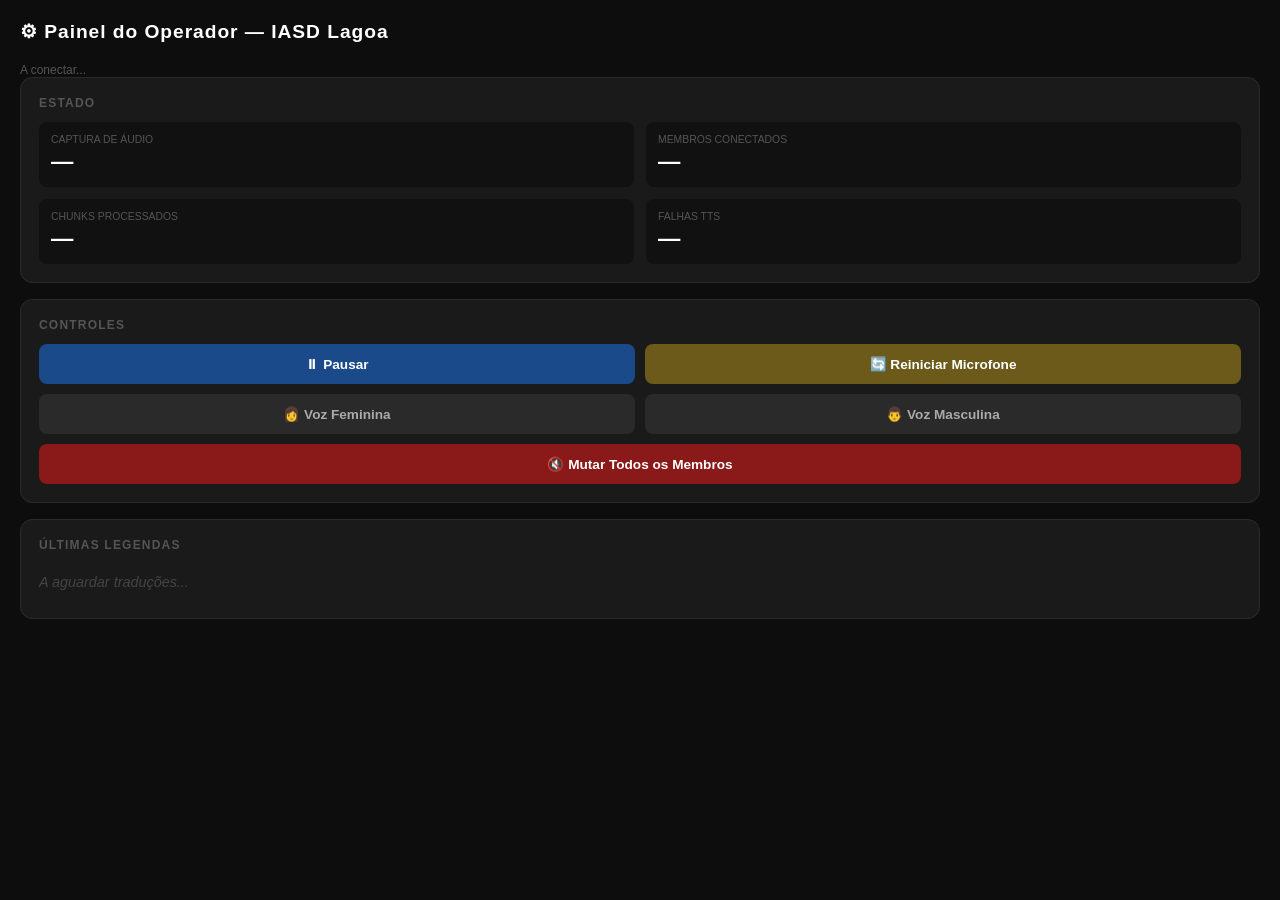
==== frontend/operator.html @ e96f9e97 "feat: add operator control panel with real-time status and controls Co-Authored-By: Claude Sonnet 4." ====
<!DOCTYPE html>
<html lang="pt">
<head>
    <meta charset="UTF-8" />
    <meta name="viewport" content="width=device-width, initial-scale=1.0" />
    <title>IASD – Painel do Operador</title>
    <style>
        * { margin: 0; padding: 0; box-sizing: border-box; }
        body { background: #0d0d0d; color: #e0e0e0; font-family: Arial, sans-serif; padding: 20px; }
        h1 { font-size: 1.2rem; color: #fff; margin-bottom: 20px; letter-spacing: 0.05em; }
        h2 { font-size: 0.75rem; color: #555; text-transform: uppercase; letter-spacing: 0.1em; margin-bottom: 12px; }
        section { background: #1a1a1a; border-radius: 12px; padding: 18px; margin-bottom: 16px; border: 1px solid #2a2a2a; }
        .stat-grid { display: grid; grid-template-columns: repeat(2, 1fr); gap: 12px; }
        .stat { background: #111; border-radius: 8px; padding: 12px; }
        .stat label { display: block; font-size: 0.65rem; color: #555; text-transform: uppercase; margin-bottom: 4px; }
        .stat span { font-size: 1.4rem; font-weight: bold; color: #fff; }
        .error-box { background: #3a0a0a; border: 1px solid #cc0000; border-radius: 8px; padding: 10px; margin-top: 12px; font-size: 0.8rem; color: #ff6666; }
        .hidden { display: none; }
        .btn-grid { display: grid; grid-template-columns: repeat(2, 1fr); gap: 10px; }
        button { padding: 12px; border-radius: 8px; border: none; font-size: 0.85rem; font-weight: bold; cursor: pointer; transition: opacity 0.2s; }
        button:active { opacity: 0.7; }
        .btn-primary   { background: #1a4a8a; color: #fff; }
        .btn-danger    { background: #8a1a1a; color: #fff; }
        .btn-success   { background: #1a6b1a; color: #fff; }
        .btn-warning   { background: #6b5a1a; color: #fff; }
        .btn-neutral   { background: #2a2a2a; color: #aaa; }
        .btn-paused    { background: #cc0000; color: #fff; }
        #subtitle-list { list-style: none; }
        #subtitle-list li { padding: 8px 0; border-bottom: 1px solid #222; font-size: 0.9rem; line-height: 1.4; }
        #subtitle-list li:last-child { border-bottom: none; }
        #subtitle-list .time { color: #555; font-size: 0.7rem; margin-right: 8px; }
        #subtitle-list li.no-audio { color: #888; }
        #subtitle-list li.no-audio::after { content: " ⚠ sem áudio"; color: #cc4400; font-size: 0.7rem; }
        #server-status { font-size: 0.75rem; color: #555; margin-top: 4px; }
    </style>
</head>
<body>
    <h1>⚙ Painel do Operador — IASD Lagoa</h1>
    <div id="server-status">A conectar...</div>

    <section>
        <h2>Estado</h2>
        <div class="stat-grid">
            <div class="stat">
                <label>Captura de Áudio</label>
                <span id="capture-status">—</span>
            </div>
            <div class="stat">
                <label>Membros Conectados</label>
                <span id="clients-count">—</span>
            </div>
            <div class="stat">
                <label>Chunks Processados</label>
                <span id="chunks-count">—</span>
            </div>
            <div class="stat">
                <label>Falhas TTS</label>
                <span id="tts-failures">—</span>
            </div>
        </div>
        <div id="last-error" class="error-box hidden"></div>
    </section>

    <section>
        <h2>Controles</h2>
        <div class="btn-grid">
            <button id="btn-pause" class="btn-primary" onclick="togglePause()">⏸ Pausar</button>
            <button class="btn-warning" onclick="restartCapture()">🔄 Reiniciar Microfone</button>
            <button id="btn-female" class="btn-neutral" onclick="setVoice('female')">👩 Voz Feminina</button>
            <button id="btn-male"   class="btn-neutral" onclick="setVoice('male')">👨 Voz Masculina</button>
            <button class="btn-danger" onclick="muteAll()" style="grid-column: span 2;">🔇 Mutar Todos os Membros</button>
        </div>
    </section>

    <section>
        <h2>Últimas Legendas</h2>
        <ol id="subtitle-list">
            <li style="color:#444; font-style:italic;">A aguardar traduções...</li>
        </ol>
    </section>

    <script src="/static/operator.js"></script>
</body>
</html>
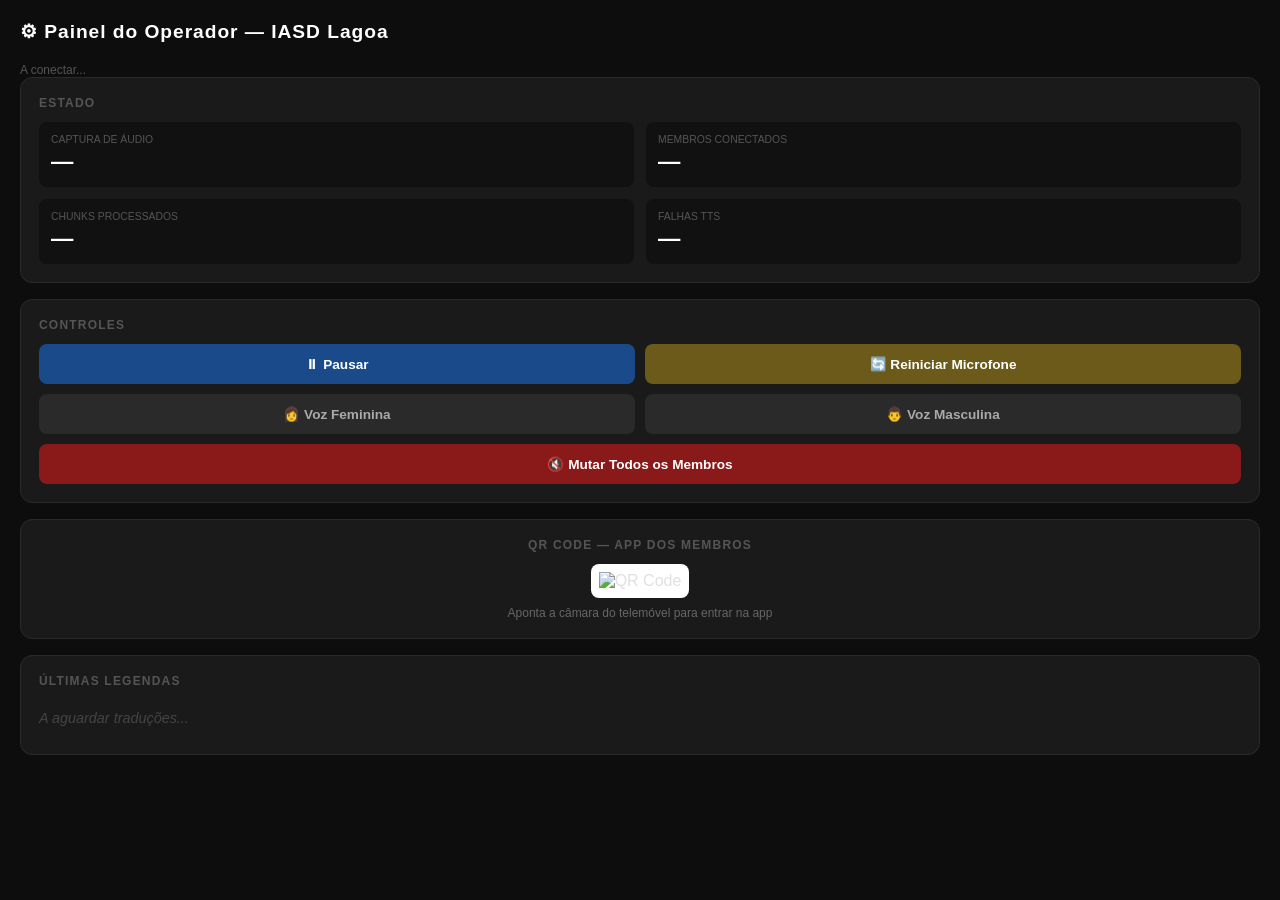
==== commit 7934c9a6: "feat: add QR code endpoint and display in operator panel" ====
--- a/frontend/operator.html
+++ b/frontend/operator.html
@@ -3,7 +3,9 @@
 <head>
     <meta charset="UTF-8" />
     <meta name="viewport" content="width=device-width, initial-scale=1.0" />
-    <title>IASD – Painel do Operador</title>
+    <title>App Tradutor IASD Lagoa – Operador</title>
+    <link rel="icon" type="image/jpeg" href="/static/icon.jpg" />
+    <link rel="apple-touch-icon" href="/static/icon.jpg" />
     <style>
         * { margin: 0; padding: 0; box-sizing: border-box; }
         body { background: #0d0d0d; color: #e0e0e0; font-family: Arial, sans-serif; padding: 20px; }
@@ -32,11 +34,28 @@
         #subtitle-list li.no-audio { color: #888; }
         #subtitle-list li.no-audio::after { content: " ⚠ sem áudio"; color: #cc4400; font-size: 0.7rem; }
         #server-status { font-size: 0.75rem; color: #555; margin-top: 4px; }
+        .qr-section { text-align: center; }
+        .qr-section img { width: 180px; height: 180px; border-radius: 8px; background: #fff; padding: 8px; }
+        .qr-section p { font-size: 0.75rem; color: #666; margin-top: 8px; }
+        #update-banner { background: #3a2a00; border: 1px solid #cc8800; border-radius: 10px; padding: 14px 18px; margin-bottom: 16px; display: flex; align-items: flex-start; gap: 12px; }
+        #update-banner.hidden { display: none; }
+        .update-text { flex: 1; }
+        .update-text strong { color: #ffb300; font-size: 0.9rem; }
+        .update-text p { color: #ccc; font-size: 0.75rem; margin-top: 4px; }
+        #btn-apply-update { background: #cc8800; color: #fff; border: none; border-radius: 8px; padding: 10px 16px; font-size: 0.8rem; font-weight: bold; cursor: pointer; white-space: nowrap; }
+        #btn-apply-update:disabled { opacity: 0.5; cursor: not-allowed; }
     </style>
 </head>
 <body>
     <h1>⚙ Painel do Operador — IASD Lagoa</h1>
     <div id="server-status">A conectar...</div>
+    <div id="update-banner" class="hidden">
+        <div class="update-text">
+            <strong>⬆ Nova actualização disponível</strong>
+            <p id="update-message"></p>
+        </div>
+        <button id="btn-apply-update" onclick="applyUpdate()">Actualizar</button>
+    </div>
 
     <section>
         <h2>Estado</h2>
@@ -72,6 +91,12 @@
         </div>
     </section>
 
+    <section class="qr-section">
+        <h2>QR Code — App dos Membros</h2>
+        <img src="/qr" alt="QR Code" />
+        <p>Aponta a câmara do telemóvel para entrar na app</p>
+    </section>
+
     <section>
         <h2>Últimas Legendas</h2>
         <ol id="subtitle-list">
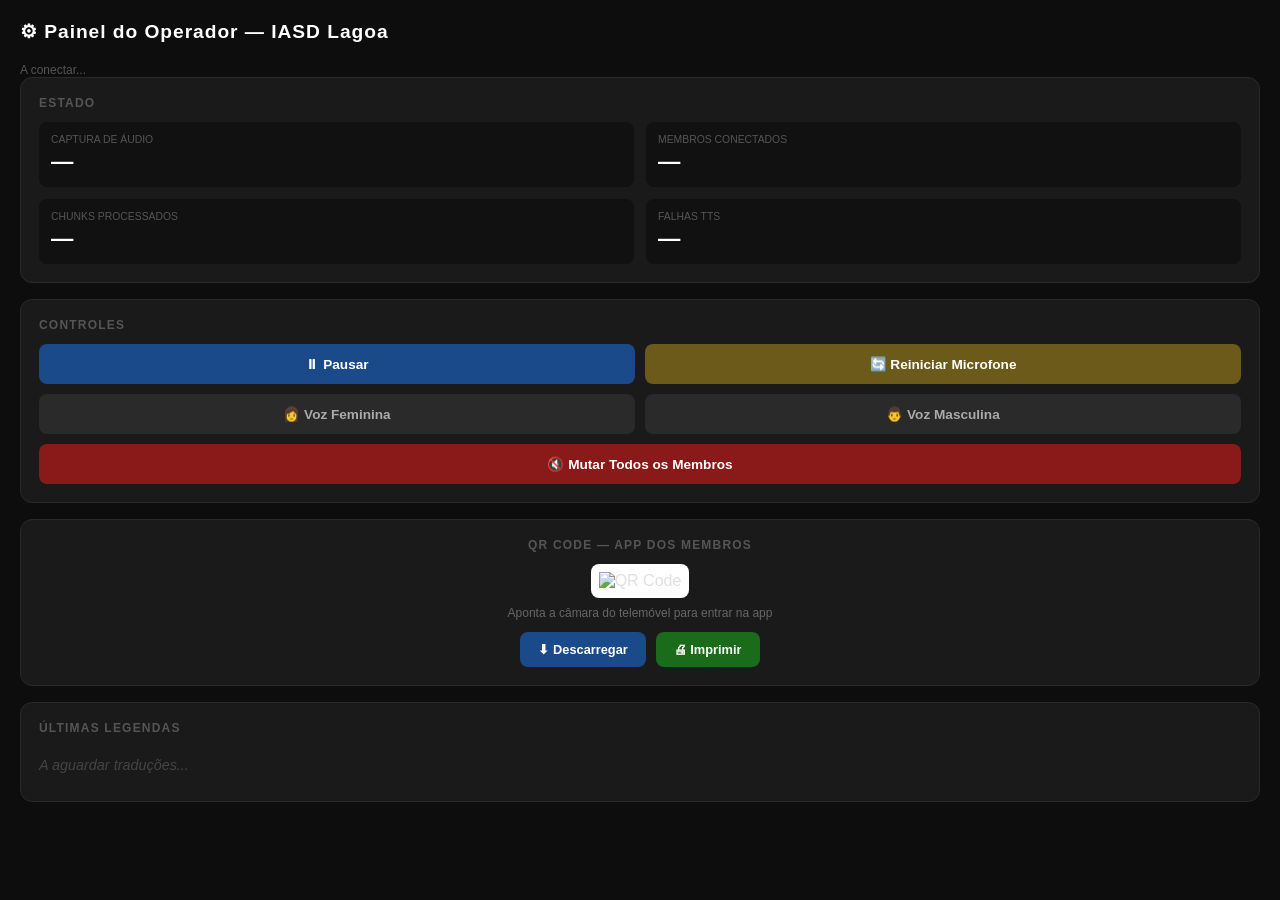
==== commit dd03d274: "feat: add QR download and print buttons to operator panel" ====
--- a/frontend/operator.html
+++ b/frontend/operator.html
@@ -37,6 +37,15 @@
         .qr-section { text-align: center; }
         .qr-section img { width: 180px; height: 180px; border-radius: 8px; background: #fff; padding: 8px; }
         .qr-section p { font-size: 0.75rem; color: #666; margin-top: 8px; }
+        .qr-buttons { display: flex; gap: 10px; justify-content: center; margin-top: 12px; }
+        .qr-buttons button { padding: 10px 18px; border-radius: 8px; border: none; font-size: 0.8rem; font-weight: bold; cursor: pointer; }
+        @media print {
+            body > *:not(.qr-print-page) { display: none; }
+            .qr-print-page { display: flex !important; flex-direction: column; align-items: center; justify-content: center; height: 100vh; }
+            .qr-print-page img { width: 400px; height: 400px; }
+            .qr-print-page h2 { font-size: 2rem; color: #000; margin-bottom: 20px; }
+            .qr-print-page p { font-size: 1.2rem; color: #333; margin-top: 16px; }
+        }
         #update-banner { background: #3a2a00; border: 1px solid #cc8800; border-radius: 10px; padding: 14px 18px; margin-bottom: 16px; display: flex; align-items: flex-start; gap: 12px; }
         #update-banner.hidden { display: none; }
         .update-text { flex: 1; }
@@ -93,9 +102,20 @@
 
     <section class="qr-section">
         <h2>QR Code — App dos Membros</h2>
+        <img id="qr-img" src="/qr" alt="QR Code" />
+        <p>Aponta a câmara do telemóvel para entrar na app</p>
+        <div class="qr-buttons">
+            <button style="background:#1a4a8a;color:#fff;" onclick="downloadQR()">⬇ Descarregar</button>
+            <button style="background:#1a6b1a;color:#fff;" onclick="printQR()">🖨 Imprimir</button>
+        </div>
+    </section>
+
+    <!-- Página de impressão (oculta, só visível ao imprimir) -->
+    <div class="qr-print-page" style="display:none;">
+        <h2>App Tradutor IASD Lagoa</h2>
         <img src="/qr" alt="QR Code" />
-        <p>Aponta a câmara do telemóvel para entrar na app</p>
-    </section>
+        <p>Aponta a câmara do telemóvel para aceder à tradução ao vivo</p>
+    </div>
 
     <section>
         <h2>Últimas Legendas</h2>
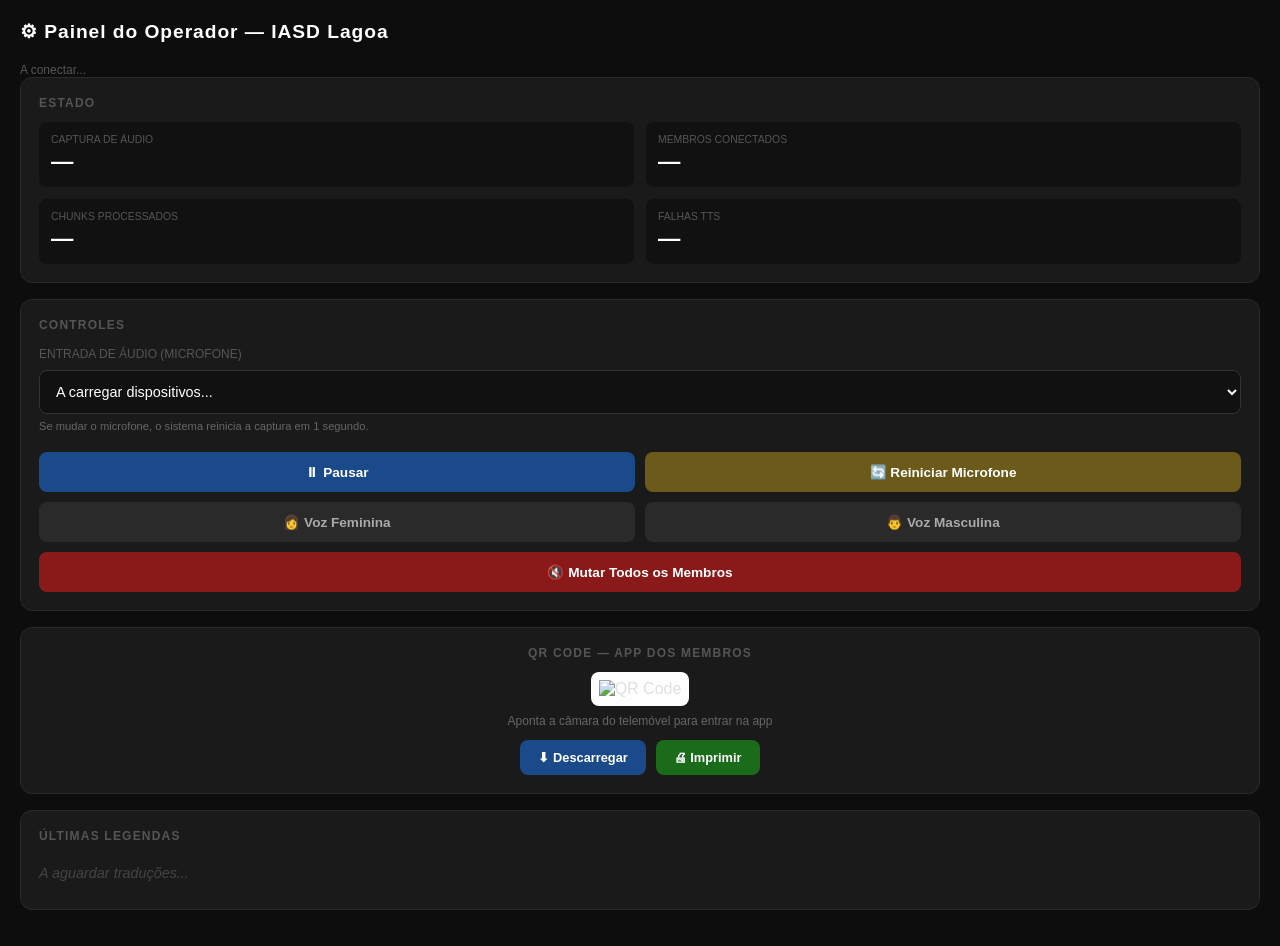
==== commit 5974a4c5: "feat: add dynamic audio device selection and fix install bugs" ====
--- a/frontend/operator.html
+++ b/frontend/operator.html
@@ -53,6 +53,9 @@
         .update-text p { color: #ccc; font-size: 0.75rem; margin-top: 4px; }
         #btn-apply-update { background: #cc8800; color: #fff; border: none; border-radius: 8px; padding: 10px 16px; font-size: 0.8rem; font-weight: bold; cursor: pointer; white-space: nowrap; }
         #btn-apply-update:disabled { opacity: 0.5; cursor: not-allowed; }
+        .control-group { margin-bottom: 20px; }
+        .control-select { width: 100%; padding: 12px; background: #111; border: 1px solid #333; color: #fff; border-radius: 8px; font-size: 0.9rem; margin-top: 8px; cursor: pointer; }
+        .help-text { font-size: 0.7rem; color: #666; margin-top: 6px; }
     </style>
 </head>
 <body>
@@ -91,6 +94,14 @@
 
     <section>
         <h2>Controles</h2>
+        <div class="control-group">
+            <label style="font-size: 0.75rem; color: #555; text-transform: uppercase;">Entrada de Áudio (Microfone)</label>
+            <select id="device-select" class="control-select" onchange="changeDevice()">
+                <option value="">A carregar dispositivos...</option>
+            </select>
+            <p class="help-text">Se mudar o microfone, o sistema reinicia a captura em 1 segundo.</p>
+        </div>
+
         <div class="btn-grid">
             <button id="btn-pause" class="btn-primary" onclick="togglePause()">⏸ Pausar</button>
             <button class="btn-warning" onclick="restartCapture()">🔄 Reiniciar Microfone</button>
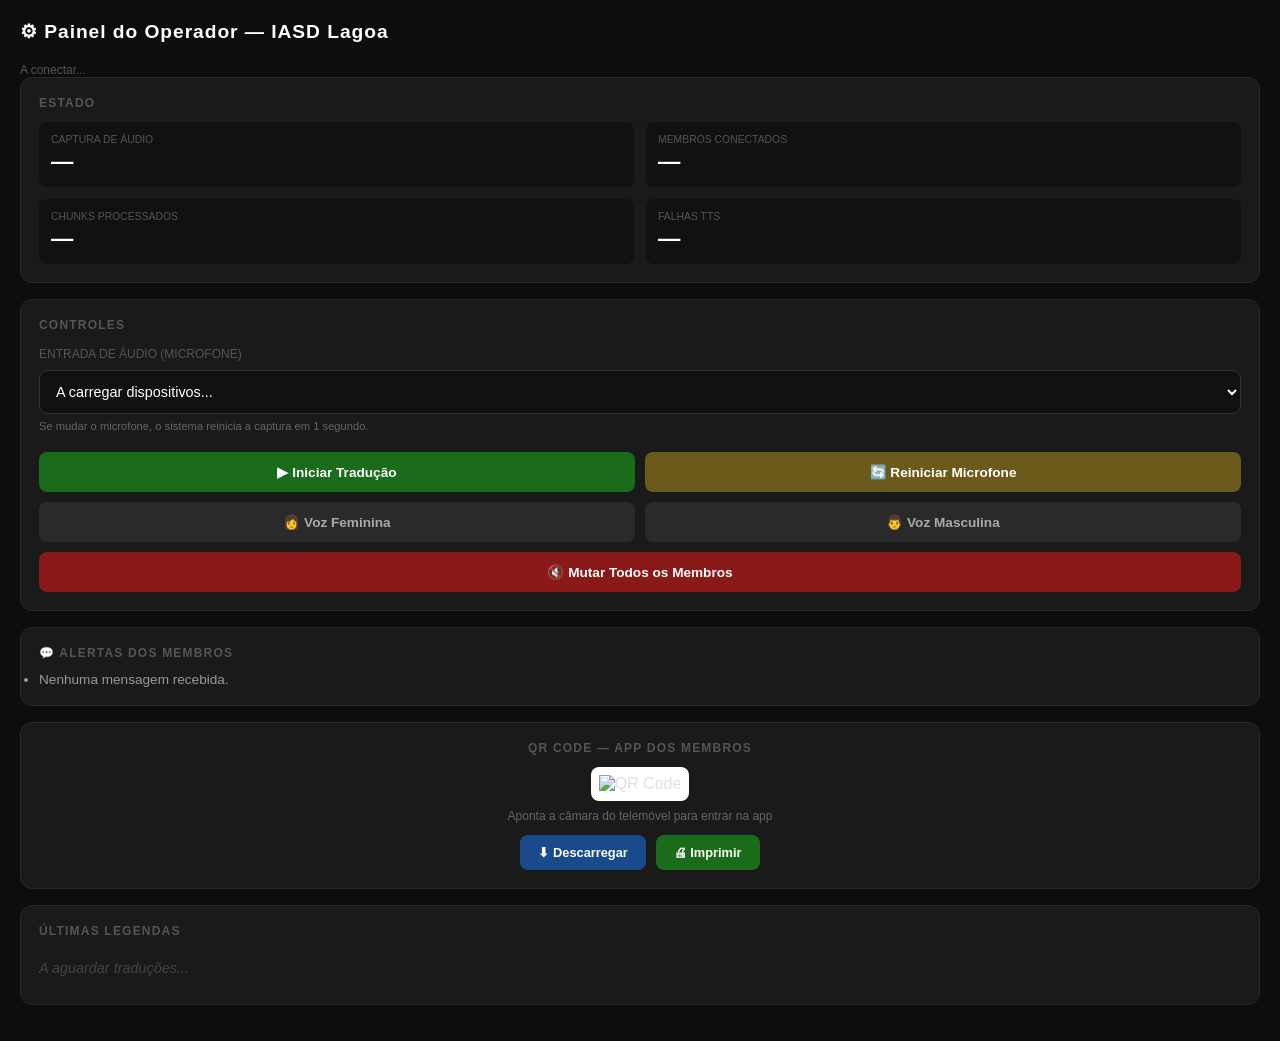
==== commit 7c747250: "feat: adicionar historico SQLite, controle de pausa/retoma com limpeza de fila e feedback de membros" ====
--- a/frontend/operator.html
+++ b/frontend/operator.html
@@ -103,12 +103,21 @@
         </div>
 
         <div class="btn-grid">
-            <button id="btn-pause" class="btn-primary" onclick="togglePause()">⏸ Pausar</button>
+            <button id="btn-pause" class="btn-success" onclick="togglePause()">▶ Iniciar Tradução</button>
             <button class="btn-warning" onclick="restartCapture()">🔄 Reiniciar Microfone</button>
             <button id="btn-female" class="btn-neutral" onclick="setVoice('female')">👩 Voz Feminina</button>
             <button id="btn-male"   class="btn-neutral" onclick="setVoice('male')">👨 Voz Masculina</button>
             <button class="btn-danger" onclick="muteAll()" style="grid-column: span 2;">🔇 Mutar Todos os Membros</button>
         </div>
+    </section>
+
+    <section id="feedback-section">
+        <h2>&#128172; Alertas dos Membros</h2>
+        <ul id="feedback-list">
+            <li style="color:#999;font-size:0.85rem;">
+                Nenhuma mensagem recebida.
+            </li>
+        </ul>
     </section>
 
     <section class="qr-section">
